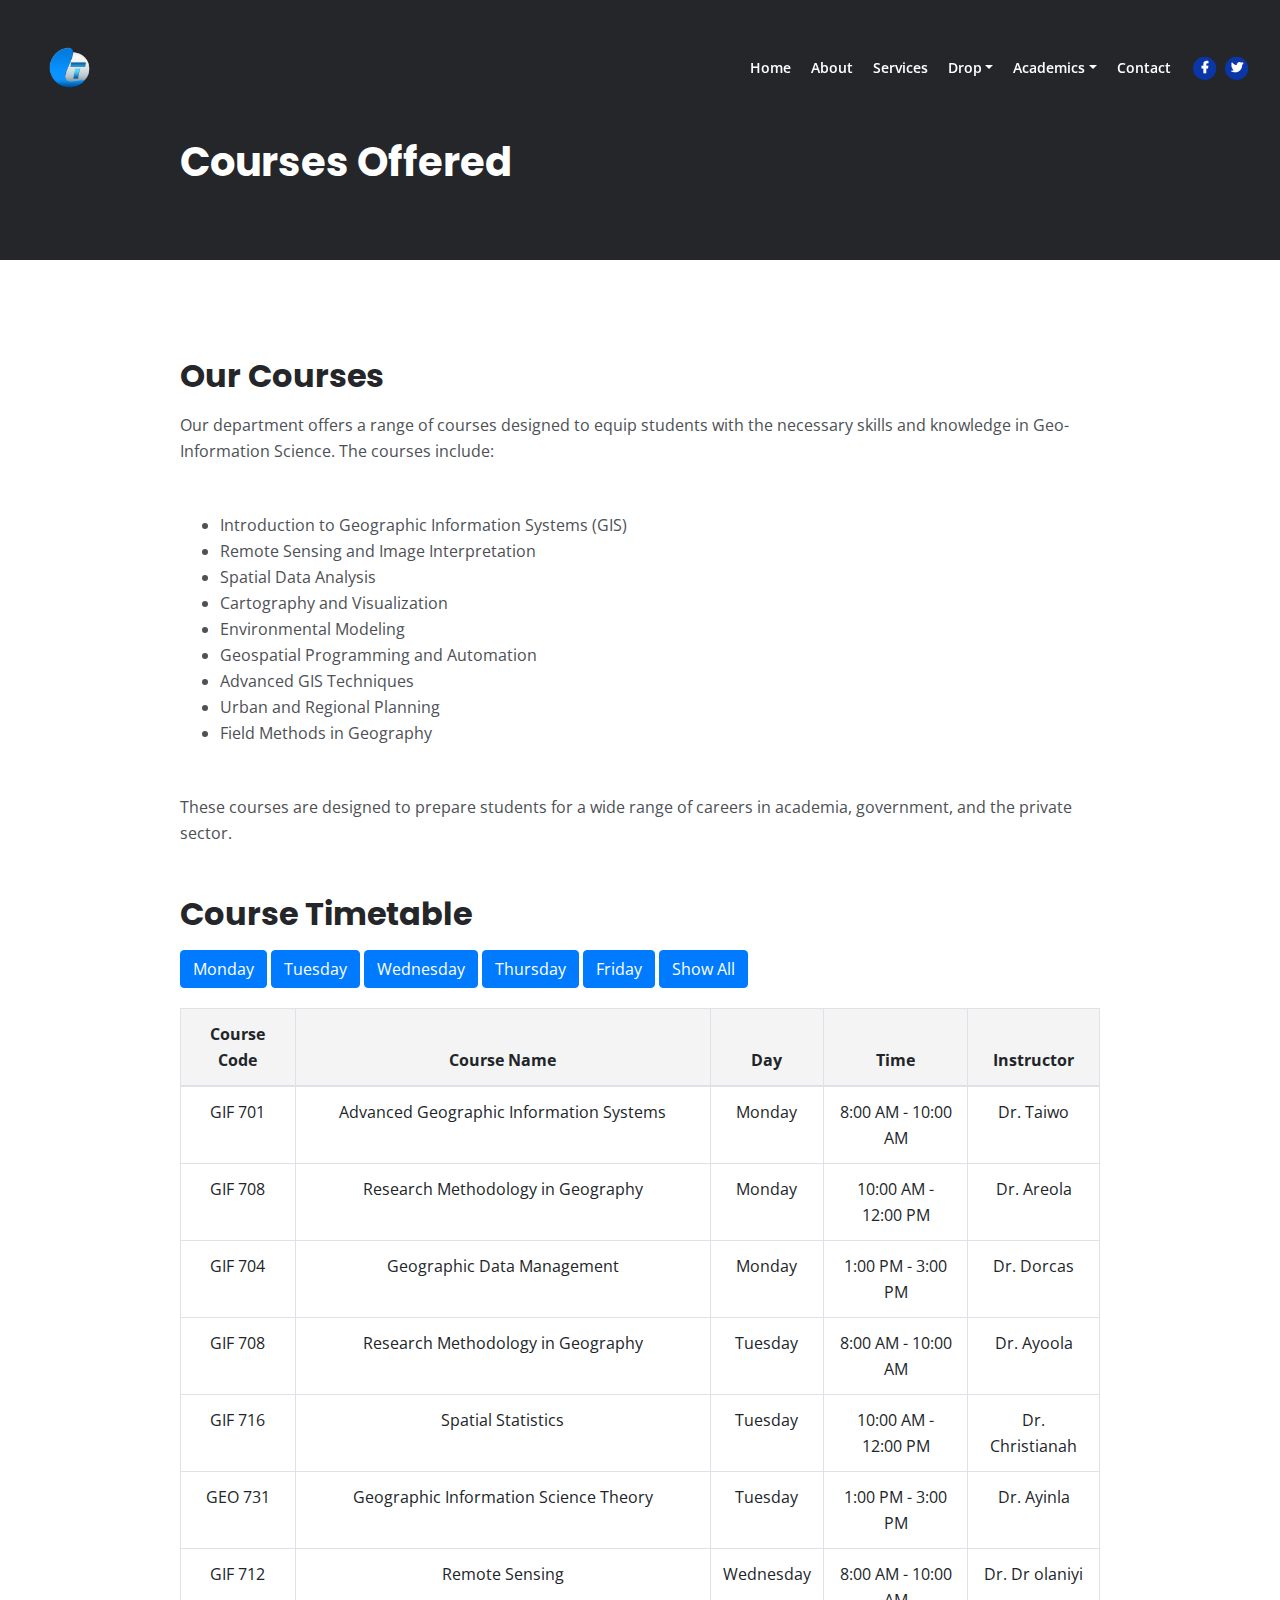
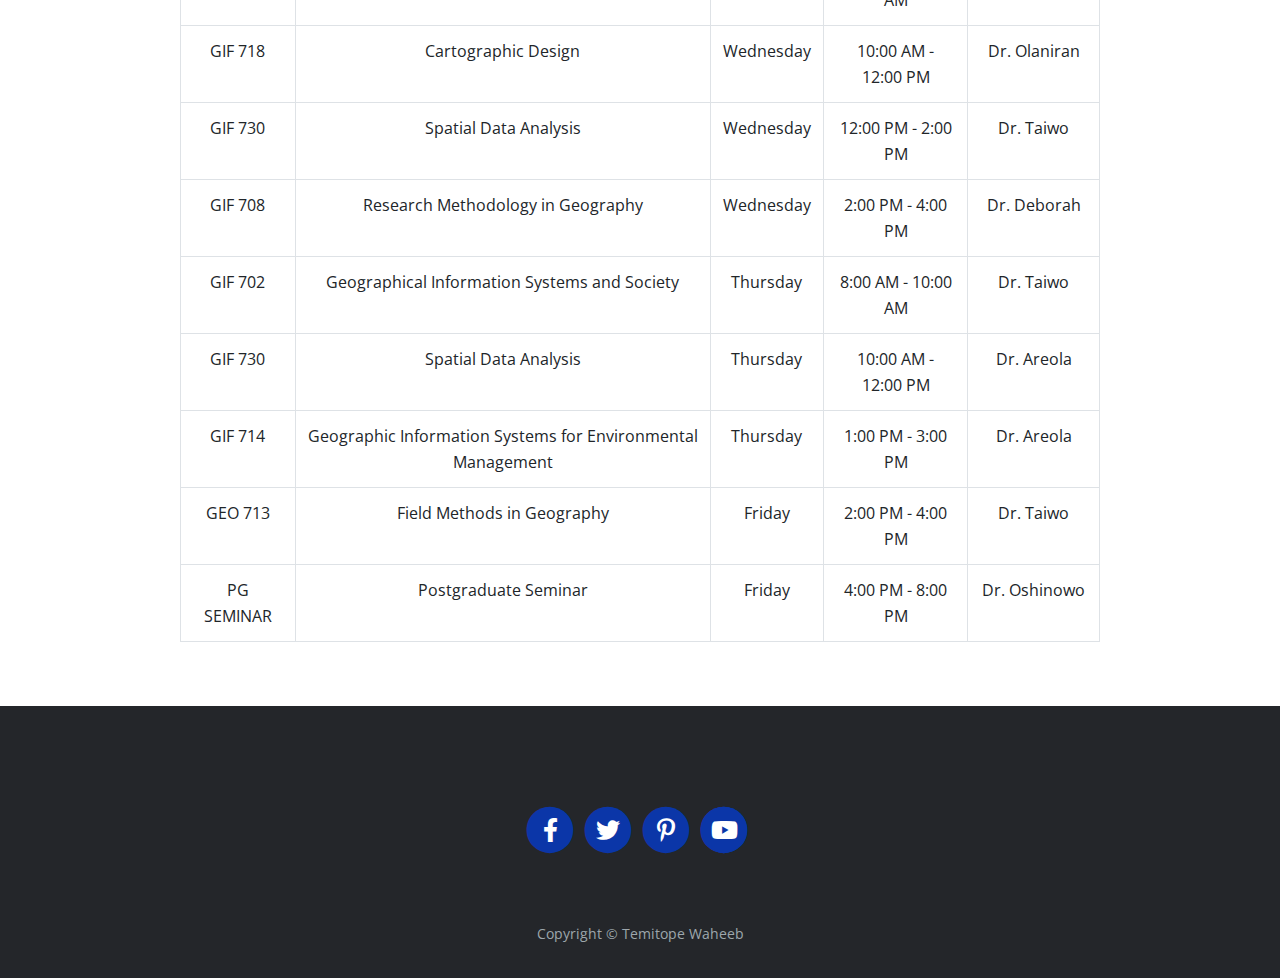
==== courses.html @ c50c1a43 "Add files via upload" ====
<!DOCTYPE html>
<html lang="en">
<head>
    <meta charset="utf-8">
    <meta name="viewport" content="width=device-width, initial-scale=1, shrink-to-fit=no">
    
    <!-- SEO Meta Tags -->
    <meta name="description" content="Your description">
    <meta name="author" content="Your name">

    <!-- OG Meta Tags -->
    <meta property="og:site_name" content="" />
    <meta property="og:site" content="" />
    <meta property="og:title" content="Courses Offered"/>
    <meta property="og:description" content="" />
    <meta property="og:image" content="" />
    <meta property="og:url" content="" />
    <meta name="twitter:card" content="summary_large_image">

    <!-- Webpage Title -->
    <title>Courses Offered</title>
    
    <!-- Styles -->
    <link rel="preconnect" href="https://fonts.gstatic.com">
    <link href="https://fonts.googleapis.com/css2?family=Open+Sans:ital,wght@0,400;0,600;0,700;1,400&family=Poppins:wght@600&display=swap" rel="stylesheet">
    <link href="css/bootstrap.css" rel="stylesheet">
    <link href="css/fontawesome-all.css" rel="stylesheet">
    <link href="css/styles.css" rel="stylesheet">
    
    <!-- Favicon  -->
    <link rel="icon" href="images/favicon.png">
    <style>
        .table-filter {
            margin-bottom: 20px;
        }
        table {
            width: 100%;
            border-collapse: collapse;
        }
        th, td {
            padding: 10px;
            text-align: center;
            border: 1px solid #ddd;
        }
        th {
            background-color: #f4f4f4;
        }
    </style>
</head>
<body data-spy="scroll" data-target=".fixed-top">
    
    <!-- Navigation -->
    <nav class="navbar navbar-expand-lg fixed-top navbar-dark">
        <div class="container">
            <a class="navbar-brand logo-image" href="index.html"><img src="images/logo.png" alt="alternative"></a>  
            <button class="navbar-toggler p-0 border-0" type="button" data-toggle="offcanvas">
                <span class="navbar-toggler-icon"></span>
            </button>
            <div class="navbar-collapse offcanvas-collapse" id="navbarsExampleDefault">
                <ul class="navbar-nav ml-auto">
                    <li class="nav-item">
                        <a class="nav-link page-scroll" href="index.html#header">Home <span class="sr-only">(current)</span></a>
                    </li>
                    <li class="nav-item">
                        <a class="nav-link page-scroll" href="index.html#about">About</a>
                    </li>
                    <li class="nav-item">
                        <a class="nav-link page-scroll" href="index.html#services">Services</a>
                    </li>
                    <li class="nav-item dropdown">
                        <a class="nav-link dropdown-toggle" href="#" id="dropdown01" data-toggle="dropdown" aria-haspopup="true" aria-expanded="false">Drop</a>
                        <div class="dropdown-menu" aria-labelledby="dropdown01">
                            <a class="dropdown-item page-scroll" href="portfolio.html">Portfolio</a>
                            <div class="dropdown-divider"></div>
                            <a class="dropdown-item page-scroll" href="missionstatement.html">Mission Statement</a>
                            <div class="dropdown-divider"></div>
                            <a class="dropdown-item page-scroll" href="myresume.html">My Resume</a>
                        </div>
                    </li>
                    <li class="nav-item dropdown">
                        <a class="nav-link dropdown-toggle" href="#" id="dropdown02" data-toggle="dropdown" aria-haspopup="true" aria-expanded="false">Academics</a>
                        <div class="dropdown-menu" aria-labelledby="dropdown02">
                            <a class="dropdown-item page-scroll" href="department.html">Department</a>
                            <div class="dropdown-divider"></div>
                            <a class="dropdown-item page-scroll" href="infrastructure.html">Infrastructure</a>
                            <div class="dropdown-divider"></div>
                            <a class="dropdown-item page-scroll" href="staff.html">Staff</a>
                            <div class="dropdown-divider"></div>
                            <a class="dropdown-item page-scroll" href="student.html">Student</a>
                            <div class="dropdown-divider"></div>
                            <a class="dropdown-item page-scroll" href="courses.html">Courses</a>
                        </div>
                    </li>
                    <li class="nav-item">
                        <a class="nav-link page-scroll" href="index.html#contact">Contact</a>
                    </li>
                </ul>
                <span class="nav-item social-icons">
                    <span class="fa-stack">
                        <a href="https://www.facebook.com/bene.dict.5492216?mibextid=LQQJ4d">
                            <i class="fas fa-circle fa-stack-2x"></i>
                            <i class="fab fa-facebook-f fa-stack-1x"></i>
                        </a>
                    </span>
                    <span class="fa-stack">
                        <a href="https://x.com/firelighter0">
                            <i class="fas fa-circle fa-stack-2x"></i>
                            <i class="fab fa-twitter fa-stack-1x"></i>
                        </a>
                    </span>
                </span>
            </div>
        </div>
    </nav>
    <!-- end of navigation -->

    <!-- Header -->
    <header class="ex-header">
        <div class="container">
            <div class="row">
                <div class="col-xl-10 offset-xl-1">
                    <h1>Courses Offered</h1>
                </div>
            </div>
        </div>
    </header>
    <!-- end of header -->

    <!-- Basic -->
    <div class="ex-basic-1 pt-5 pb-5">
        <div class="container">
            <div class="row">
                <div class="col-xl-10 offset-xl-1">
                    <h2 class="mt-5 mb-3">Our Courses</h2>
                    <p class="mb-5">Our department offers a range of courses designed to equip students with the necessary skills and knowledge in Geo-Information Science. The courses include:</p>
                    <ul class="mb-5">
                        <li>Introduction to Geographic Information Systems (GIS)</li>
                        <li>Remote Sensing and Image Interpretation</li>
                        <li>Spatial Data Analysis</li>
                        <li>Cartography and Visualization</li>
                        <li>Environmental Modeling</li>
                        <li>Geospatial Programming and Automation</li>
                        <li>Advanced GIS Techniques</li>
                        <li>Urban and Regional Planning</li>
                        <li>Field Methods in Geography</li>
                    </ul>
                    <p class="mb-5">These courses are designed to prepare students for a wide range of careers in academia, government, and the private sector.</p>

                    <h2 class="mt-5 mb-3">Course Timetable</h2>

                    <div class="table-filter">
                        <button class="btn btn-primary" onclick="filterTimetable('Monday')">Monday</button>
                        <button class="btn btn-primary" onclick="filterTimetable('Tuesday')">Tuesday</button>
                        <button class="btn btn-primary" onclick="filterTimetable('Wednesday')">Wednesday</button>
                        <button class="btn btn-primary" onclick="filterTimetable('Thursday')">Thursday</button>
                        <button class="btn btn-primary" onclick="filterTimetable('Friday')">Friday</button>
                        <button class="btn btn-primary" onclick="filterTimetable('All')">Show All</button>
                    </div>

                    <table class="table table-bordered" id="timetable">
                        <thead>
                            <tr>
                                <th>Course Code</th>
                                <th>Course Name</th>
                                <th>Day</th>
                                <th>Time</th>
                                <th>Instructor</th>
                            </tr>
                        </thead>
                        <tbody>
                            <tr data-day="Monday">
                                <td>GIF 701</td>
                                <td>Advanced Geographic Information Systems</td>
                                <td>Monday</td>
                                <td>8:00 AM - 10:00 AM</td>
                                <td>Dr. Taiwo</td>
                            </tr>
                            <tr data-day="Monday">
                                <td>GIF 708</td>
                                <td>Research Methodology in Geography</td>
                                <td>Monday</td>
                                <td>10:00 AM - 12:00 PM</td>
                                <td>Dr. Areola</td>
                            </tr>
                            <tr data-day="Monday">
                                <td>GIF 704</td>
                                <td>Geographic Data Management</td>
                                <td>Monday</td>
                                <td>1:00 PM - 3:00 PM</td>
                                <td>Dr. Dorcas</td>
                            </tr>
                            <tr data-day="Tuesday">
                                <td>GIF 708</td>
                                <td>Research Methodology in Geography</td>
                                <td>Tuesday</td>
                                <td>8:00 AM - 10:00 AM</td>
                                <td>Dr. Ayoola</td>
                            </tr>
                            <tr data-day="Tuesday">
                                <td>GIF 716</td>
                                <td>Spatial Statistics</td>
                                <td>Tuesday</td>
                                <td>10:00 AM - 12:00 PM</td>
                                <td>Dr. Christianah</td>
                            </tr>
                            <tr data-day="Tuesday">
                                <td>GEO 731</td>
                                <td>Geographic Information Science Theory</td>
                                <td>Tuesday</td>
                                <td>1:00 PM - 3:00 PM</td>
                                <td>Dr. Ayinla</td>
                            </tr>
                            <tr data-day="Wednesday">
                                <td>GIF 712</td>
                                <td>Remote Sensing</td>
                                <td>Wednesday</td>
                                <td>8:00 AM - 10:00 AM</td>
                                <td>Dr. Dr olaniyi</td>
                            </tr>
                            <tr data-day="Wednesday">
                                <td>GIF 718</td>
                                <td>Cartographic Design</td>
                                <td>Wednesday</td>
                                <td>10:00 AM - 12:00 PM</td>
                                <td>Dr. Olaniran</td>
                            </tr>
                            <tr data-day="Wednesday">
                                <td>GIF 730</td>
                                <td>Spatial Data Analysis</td>
                                <td>Wednesday</td>
                                <td>12:00 PM - 2:00 PM</td>
                                <td>Dr. Taiwo</td>
                            </tr>
                            <tr data-day="Wednesday">
                                <td>GIF 708</td>
                                <td>Research Methodology in Geography</td>
                                <td>Wednesday</td>
                                <td>2:00 PM - 4:00 PM</td>
                                <td>Dr. Deborah</td>
                            </tr>
                            <tr data-day="Thursday">
                                <td>GIF 702</td>
                                <td>Geographical Information Systems and Society</td>
                                <td>Thursday</td>
                                <td>8:00 AM - 10:00 AM</td>
                                <td>Dr. Taiwo</td>
                            </tr>
                            <tr data-day="Thursday">
                                <td>GIF 730</td>
                                <td>Spatial Data Analysis</td>
                                <td>Thursday</td>
                                <td>10:00 AM - 12:00 PM</td>
                                <td>Dr. Areola</td>
                            </tr>
                            <tr data-day="Thursday">
                                <td>GIF 714</td>
                                <td>Geographic Information Systems for Environmental Management</td>
                                <td>Thursday</td>
                                <td>1:00 PM - 3:00 PM</td>
                                <td>Dr. Areola</td>
                            </tr>
                            <tr data-day="Friday">
                                <td>GEO 713</td>
                                <td>Field Methods in Geography</td>
                                <td>Friday</td>
                                <td>2:00 PM - 4:00 PM</td>
                                <td>Dr. Taiwo</td>
                            </tr>
                            <tr data-day="Friday">
                                <td>PG SEMINAR</td>
                                <td>Postgraduate Seminar</td>
                                <td>Friday</td>
                                <td>4:00 PM - 8:00 PM</td>
                                <td>Dr. Oshinowo</td>
                            </tr>
                        </tbody>
                    </table>
                </div>
            </div>
        </div>
    </div>
    <!-- end of basic -->

    <!-- Script -->
    <script src="js/jquery-3.5.1.min.js"></script>
    <script src="js/bootstrap.bundle.min.js"></script>
    <script>
        function filterTimetable(day) {
            const rows = document.querySelectorAll('#timetable tbody tr');
            rows.forEach(row => {
                if (day === 'All' || row.getAttribute('data-day') === day) {
                    row.style.display = '';
                } else {
                    row.style.display = 'none';
                }
            });
        }
    </script>
     <!-- Footer -->
     <div class="footer bg-gray">
        <div class="container">
            <div class="row">
                <div class="col-lg-12">
                    <div class="social-container">
                        <span class="fa-stack">
                            <a href="https://www.facebook.com/bene.dict.5492216?mibextid=LQQJ4d">
                                <i class="fas fa-circle fa-stack-2x"></i>
                                <i class="fab fa-facebook-f fa-stack-1x"></i>
                            </a>
                        </span>
                        <span class="fa-stack">
                            <a href="https://x.com/firelighter0">
                                <i class="fas fa-circle fa-stack-2x"></i>
                                <i class="fab fa-twitter fa-stack-1x"></i>
                            </a>
                        </span>
                        <span class="fa-stack">
                            <a href="https://pin.it/22idmPZ3l">
                                <i class="fas fa-circle fa-stack-2x"></i>
                                <i class="fab fa-pinterest-p fa-stack-1x"></i>
                            </a>
                        </span>
                        <span class="fa-stack">
                            <a href="https://www.instagram.com/nhimiloh?igsh=MWYxdHJpMmxvN2kydw%3D%3D&utm_source=qr">
                                <i class="fas fa-circle fa-stack-2x"></i>
                                <i class="fab fa-instagram fa-stack-1x"></i>
                            </a>
                        <span class="fa-stack">
                            <a href="https://youtube.com/@waheebtemitopeb4135?si=RgRgqsA_AShuTu03">
                                <i class="fas fa-circle fa-stack-2x"></i>
                                <i class="fab fa-youtube fa-stack-1x"></i>
                            </a>
                        </span>
                    </div> <!-- end of social-container -->
                </div> <!-- end of col -->
            </div> <!-- end of row -->
        </div> <!-- end of container -->
    </div> <!-- end of footer -->  
    <!-- end of footer -->


    <!-- Copyright -->
    <div class="copyright bg-gray">
        <div class="container">
            <div class="row">
                <div class="col-lg-12">
                    <p class="p-small">Copyright © <a class="no-line" href="#your-link">Temitope Waheeb</a></p>
                </div> <!-- end of col -->
            </div> <!-- enf of row -->
        </div> <!-- end of container -->

       </div> <!-- end of col -->
            </div> <!-- enf of row -->
        </div> <!-- end of container -->
    </div> <!-- end of copyright --> 
    <!-- end of copyright -->
    
    	
    <!-- Scripts -->
    <script src="js/jquery.min.js"></script> <!-- jQuery for Bootstrap's JavaScript plugins -->
    <script src="js/bootstrap.min.js"></script> <!-- Bootstrap framework -->
    <script src="js/jquery.easing.min.js"></script> <!-- jQuery Easing for smooth scrolling between anchors -->
    <script src="js/scripts.js"></script> <!-- Custom scripts -->
</body>
</html>
---- css/styles.css ----
/* Description: Master CSS file */

/*****************************************
Table Of Contents:
- General Styles
- Navigation
- Header
- About
- Services
- Details
- Projects
- Works
- Testimonials
- Questions
- Contact
- Footer 
- Copyright
- Back To Top Button
- Extra Pages
- Media Queries
******************************************/

/*****************************************
Colors:
- Backgrounds, navbar - black #24262a
- Backgrounds - light gray #f7f9fb
- Buttons, icons - blue #0b36a8
- Headings text - black #24262a
- Body text - dark gray #4d5055
******************************************/


/**************************/
/*     General Styles     */
/**************************/
body,
html {
    width: 100%;
	height: 100%;
}

body, p {
	color: #4d5055; 
	font: 400 1rem/1.625rem "Open Sans", sans-serif;
}

h1 {
	color: #24262a;
	font-weight: 700;
	font-size: 2.5rem;
	line-height: 3.25rem;
	font-family: "Poppins"
}

h2 {
	color: #24262a;
	font-weight: 700;
	font-size: 2rem;
	line-height: 2.5rem;
	font-family: "Poppins"
}

h3 {
	color: #24262a;
	font-weight: 700;
	font-size: 1.75rem;
	line-height: 2.25rem;
	font-family: "Poppins"
}

h4 {
	color: #24262a;
	font-weight: 700;
	font-size: 1.5rem;
	line-height: 2rem;
	font-family: "Poppins"
}

h5 {
	color: #24262a;
	font-weight: 700;
	font-size: 1.25rem;
	line-height: 1.625rem;
	font-family: "Poppins"
}

h6 {
	color: #24262a;
	font-weight: 700;
	font-size: 1rem;
	line-height: 1.375rem;
	font-family: "Poppins"
}

.p-large {
	font-size: 1.125rem;
	line-height: 1.75rem;
}

.p-small {
	font-size: 0.875rem;
	line-height: 1.5rem;
}

.testimonial-text {
	font-style: italic;
}

.testimonial-author {
	font-weight: 700;
	font-size: 1rem;
	line-height: 1.5rem;
}

.li-space-lg li {
	margin-bottom: 0.5rem;
}

a {
	color: #4d5055;
	text-decoration: underline;
}

a:hover {
	color: #4d5055;
	text-decoration: underline;
}

.no-line {
	text-decoration: none;
}

.no-line:hover {
	text-decoration: none;
}

.blue {
	color: #2259ec;
}

.bg-gray {
	background-color: #f7f9fb;
}

.section-divider {
	display: block;
	height: 1px;
	margin: 0;
	border: none;
	background-color: #d3dae2;
}

.btn-solid-reg {
	display: inline-block;
	padding: 1.375rem 2.25rem 1.375rem 2.25rem;
	border: 1px solid #0b36a8;
	background-color: #0b36a8;
	color: #ffffff;
	font-weight: 600;
	font-size: 0.875rem;
	line-height: 0;
	text-decoration: none;
	transition: all 0.2s;
}

.btn-solid-reg:hover {
	background-color: transparent;
	color: #0b36a8; /* needs to stay here because of the color property of a tag */
	text-decoration: none;
}

.btn-solid-lg {
	display: inline-block;
	padding: 1.625rem 2.625rem 1.625rem 2.625rem;
	border: 1px solid #0b36a8;
	background-color: #0b36a8;
	color: #ffffff;
	font-weight: 600;
	font-size: 0.875rem;
	line-height: 0;
	text-decoration: none;
	transition: all 0.2s;
}

.btn-solid-lg:hover {
	background-color: transparent;
	color: #0b36a8; /* needs to stay here because of the color property of a tag */
	text-decoration: none;
}

.btn-outline-reg {
	display: inline-block;
	padding: 1.375rem 2.25rem 1.375rem 2.25rem;
	border: 1px solid #24262a;
	background-color: transparent;
	color: #24262a;
	font-weight: 600;
	font-size: 0.875rem;
	line-height: 0;
	text-decoration: none;
	transition: all 0.2s;
}

.btn-outline-reg:hover {
	background-color: #24262a;
	color: #ffffff;
	text-decoration: none;
}

.btn-outline-lg {
	display: inline-block;
	padding: 1.625rem 2.625rem 1.625rem 2.625rem;
	border: 1px solid #24262a;
	background-color: transparent;
	color: #24262a;
	font-weight: 600;
	font-size: 0.875rem;
	line-height: 0;
	text-decoration: none;
	transition: all 0.2s;
}

.btn-outline-lg:hover {
	background-color: #24262a;
	color: #ffffff;
	text-decoration: none;
}

.btn-outline-sm {
	display: inline-block;
	padding: 1rem 1.5rem 1rem 1.5rem;
	border: 1px solid #24262a;
	background-color: transparent;
	color: #24262a;
	font-weight: 600;
	font-size: 0.875rem;
	line-height: 0;
	text-decoration: none;
	transition: all 0.2s;
}

.btn-outline-sm:hover {
	background-color: #24262a;
	color: #ffffff;
	text-decoration: none;
}

.form-group {
	position: relative;
	margin-bottom: 1.25rem;
}

.label-control {
	position: absolute;
	top: 0.875rem;
	left: 1.5rem;
	color: #7d838a;
	opacity: 1;
	font-size: 0.875rem;
	line-height: 1.375rem;
	cursor: text;
	transition: all 0.2s ease;
}

.form-control-input:focus + .label-control,
.form-control-input.notEmpty + .label-control,
.form-control-textarea:focus + .label-control,
.form-control-textarea.notEmpty + .label-control {
	top: 0.125rem;
	color: #4d5055;
	opacity: 1;
	font-size: 0.75rem;
	font-weight: 700;
}

.form-control-input,
.form-control-select {
	display: block; /* needed for proper display of the label in Firefox, IE, Edge */
	width: 100%;
	padding-top: 1.125rem;
	padding-bottom: 0.125rem;
	padding-left: 1.5rem;
	border: 1px solid #cbcbd1;
	background-color: #ffffff;
	color: #4d5055;
	font-size: 0.875rem;
	line-height: 1.875rem;
	transition: all 0.2s;
	-webkit-appearance: none; /* removes inner shadow on form inputs on ios safari */
}

.form-control-select {
	padding-top: 0.5rem;
	padding-bottom: 0.5rem;
	height: 3.25rem;
	color: #7d838a;
}

select {
    /* you should keep these first rules in place to maintain cross-browser behavior */
    -webkit-appearance: none;
	-moz-appearance: none;
	-ms-appearance: none;
    -o-appearance: none;
    appearance: none;
    background-image: url('../images/down-arrow.png');
    background-position: 96% 50%;
    background-repeat: no-repeat;
    outline: none;
}

.form-control-textarea {
	display: block; /* used to eliminate a bottom gap difference between Chrome and IE/FF */
	width: 100%;
	height: 14rem; /* used instead of html rows to normalize height between Chrome and IE/FF */
	padding-top: 1.5rem;
	padding-left: 1.3125rem;
	border: 1px solid #cbcbd1;
	background-color: #ffffff;
	color: #4d5055;
	font-size: 0.875rem;
	line-height: 1.5rem;
	transition: all 0.2s;
}

.form-control-input:focus,
.form-control-select:focus,
.form-control-textarea:focus {
	border: 1px solid #a1a1a1;
	outline: none; /* Removes blue border on focus */
}

.form-control-input:hover,
.form-control-select:hover,
.form-control-textarea:hover {
	border: 1px solid #a1a1a1;
}

.checkbox {
	font-size: 0.75rem;
	line-height: 1.25rem;
}

input[type='checkbox'] {
	vertical-align: -10%;
	margin-right: 0.5rem;
}

.form-control-submit-button {
	display: inline-block;
	width: 100%;
	height: 3.25rem;
	border: 1px solid #0b36a8;
	border-radius: 32px;
	background-color: #0b36a8;
	color: #ffffff;
	font-weight: 600;
	font-size: 0.875rem;
	line-height: 0;
	cursor: pointer;
	transition: all 0.2s;
}

.form-control-submit-button:hover {
	border: 1px solid #24262a;
	background-color: transparent;
	color: #24262a;
}


/**********************/
/*     Navigation     */
/**********************/
.navbar {
	background-color: #24262a;
	font-weight: 600;
	font-size: 0.875rem;
	line-height: 0.875rem;
	box-shadow: 0 1px 6px 0 rgba(0, 0, 0, 0.025);
}

.navbar .navbar-brand {
	padding-top: 0.125rem;
	padding-bottom: 0.125rem;
}

.navbar .logo-image img {
    width: 75px;
	height: 75px;
}

.navbar .logo-text {
	color: #ffffff;
	font-weight: 700;
	font-size: 1.875rem;
	line-height: 1rem;
	text-decoration: none;
}

.offcanvas-collapse {
	position: fixed;
	top: 3.25rem; /* adjusts the height between the top of the page and the offcanvas menu */
	bottom: 0;
	left: 100%;
	width: 100%;
	padding-right: 1rem;
	padding-left: 1rem;
	overflow-y: auto;
	visibility: hidden;
	background-color: #24262a;
	transition: visibility .3s ease-in-out, -webkit-transform .3s ease-in-out;
	transition: transform .3s ease-in-out, visibility .3s ease-in-out;
	transition: transform .3s ease-in-out, visibility .3s ease-in-out, -webkit-transform .3s ease-in-out;
}

.offcanvas-collapse.open {
	visibility: visible;
	-webkit-transform: translateX(-100%);
	transform: translateX(-100%);
}

.navbar .navbar-nav {
	margin-top: 0.75rem;
	margin-bottom: 0.5rem;
}

.navbar .nav-item .nav-link {
	padding-top: 0.625rem;
	padding-bottom: 0.625rem;
	color: #ffffff;
	text-decoration: none;
	transition: all 0.2s ease;
}

.navbar .nav-item.dropdown.show .nav-link,
.navbar .nav-item .nav-link:hover,
.navbar .nav-item .nav-link.active {
	color: #9c9ead;
}

/* Dropdown Menu */
.navbar .dropdown .dropdown-menu {
	animation: fadeDropdown 0.2s; /* required for the fade animation */
}

@keyframes fadeDropdown {
    0% {
        opacity: 0;
    }

    100% {
        opacity: 1;
	}
}

.navbar .dropdown-menu {
	margin-top: 0.5rem;
	margin-bottom: 0.5rem;
	border: none;
	background-color: #24262a;
}

.navbar .dropdown-item {
	padding-top: 0.5rem;
	padding-bottom: 0.5rem;
	color: #ffffff;
	font-weight: 600;
	font-size: 0.875rem;
	line-height: 0.875rem;
	text-decoration: none;
}

.navbar .dropdown-item:hover {
	background-color: #24262a;
	color: #9c9ead;
}

.navbar .dropdown-divider {
	width: 100%;
	height: 1px;
	margin: 0.5rem auto 0.5rem auto;
	border: none;
	background-color: #505050;
}
/* end of dropdown menu */

.navbar .fa-stack {
	width: 2em;
	margin-right: 0.25rem;
	font-size: 0.75rem;
}

.navbar .fa-stack-2x {
	color: #0b36a8;
	transition: all 0.2s ease;
}

.navbar .fa-stack-1x {
	color: #ffffff;
	transition: all 0.2s ease;
}

.navbar .fa-stack:hover .fa-stack-2x {
	color: #ffffff;
}

.navbar .fa-stack:hover .fa-stack-1x {
	color: #0b36a8;
}

.navbar .navbar-toggler {
	padding: 0;
	border: none;
	font-size: 1.25rem;
}


/******************/
/*     Header     */
/******************/
.header {
	padding-top: 7rem;
	padding-bottom: 5.5rem;
	background: linear-gradient(rgba(0, 0, 0, 0.1), rgba(0, 0, 0, 0.1)), url('../images/header-background.jpg') center center no-repeat;
	background-size: cover;
	text-align: center;
}

.header .h1-large {
	margin-bottom: 1.75rem;
	color: #ffffff;
}

.header .btn-solid-lg:hover {
	border: 1px solid #ffffff;
	color: #ffffff;
}

.header .btn-outline-lg {
	padding: 1.625rem 1.625rem 1.625rem 1.625rem;
	border: none;
	color: #ffffff;
}

.header .btn-outline-lg:hover {
	background: transparent;
	color: #9c9ead;
	text-decoration: none;
}

.header .btn-outline-lg .fas {
	margin-right: 0.375rem;
}


/*****************/
/*     About     */
/*****************/
.basic-1 {
	padding-top: 7.75rem;
	padding-bottom: 5.25rem;
}

.basic-1 .text-container {
	margin-bottom: 3rem;
}

.basic-1 .time {
	margin-bottom: 0.5rem;
	color: #0b36a8;
	font-weight: 600;
	font-size: 0.875rem;
	line-height: 1.5rem;
	font-family: "Poppins";
}

.basic-1 h6 {
	margin-bottom: 0.125rem;
}


/********************/
/*     Services     */
/********************/
.basic-2 {
	padding-top: 7.75rem;
	padding-bottom: 5.25rem;
}

.basic-2 .h2-heading {
	margin-bottom: 0.75rem;
	text-align: center;
}

.basic-2 .p-heading {
	margin-bottom: 4rem;
	text-align: center;
}

.basic-2 .text-box {
	margin-bottom: 3rem;
	padding: 3.5rem 1rem 2.125rem 1rem;
	border: 1px solid #cfd7de;
}

.basic-2 .fas,
.basic-2 .far {
	margin-bottom: 1.75rem;
	color: #0b36a8;
	font-size: 3.5rem;
}

.basic-2 h4 {
	letter-spacing: 1px;
}


/*******************/
/*     Details     */
/*******************/
.split .area-1 {
	height: 430px;
	background: linear-gradient(to bottom right, rgba(25, 26, 29, 0.5), rgba(25, 26, 29, 0.5)), url('../images/details-background.jpg') center center no-repeat;
	background-size: cover;
}

.split .area-2 {
	padding-top: 7.75rem;
	padding-bottom: 7.75rem;
}

.split p {
	margin-bottom: 2.25rem;
}

.split .icons-container {
	margin-top: 3rem;
}

.split .icons-container img {
	width: 50px;
	margin-right: 0.625rem;
	margin-bottom: 0.75rem;
}


/********************/
/*     Projects     */
/********************/
.basic-3 {
	padding-top: 7.75rem;
	padding-bottom: 1rem;
}

.basic-3 .h2-heading {
	margin-bottom: 0.75rem;
	text-align: center;
}

.basic-3 .p-heading {
	margin-bottom: 4rem;
	text-align: center;
}

.basic-3 .text-container {
	margin-bottom: 4rem;
}

.basic-3 .image-container {
	margin-bottom: 1rem;
}

/* Hover Animation */
.basic-3 .image-container {
	overflow: hidden;
	margin-right: auto;
	margin-left: auto;
}

.basic-3 .image-container img {
	margin: 0;
	transition: all 0.2s;
}

.basic-3 .image-container:hover img {
	-moz-transform: scale(1.1);
	-webkit-transform: scale(1.1);
	transform: scale(1.1);
} 
/* end of hover animation */


/*****************/
/*     Works     */
/*****************/
.basic-4 {
	padding-bottom: 1rem;
}

.basic-4 .text-container {
	margin-bottom: 4rem;
}

.basic-4 .image-container {
	margin-bottom: 1rem;
}

/* Hover Animation */
.basic-4 .image-container {
	overflow: hidden;
	margin-right: auto;
	margin-left: auto;
}

.basic-4 .image-container img {
	margin: 0;
	transition: all 0.2s;
}

.basic-4 .image-container:hover img {
	-moz-transform: scale(1.15);
	-webkit-transform: scale(1.15);
	transform: scale(1.15);
} 
/* end of hover animation */


/************************/
/*     Testimonials     */
/************************/
.cards-1 {
	padding-top: 3rem;
	padding-bottom: 3.875rem;
}

.cards-1 .h2-heading {
	margin-bottom: 3rem;
	text-align: center;
}

.cards-1 .card {
	margin-bottom: 4rem;
	border: none;
}

.cards-1 .card-body {
	padding: 0;
	text-align: center;
}

.cards-1 .testimonial-text {
	margin-bottom: 1.625rem;
}

.cards-1 img {
	display: inline-block;
	width: 60px;
	margin-bottom: 0.875rem;
	border-radius: 50%;
}

.cards-1 .text {
	margin-top: 0.375rem;
}

.cards-1 .testimonial-author {
	color: #24262a;
}

.cards-1 .testimonial-author,
.cards-1 .occupation {
	font-size: 0.875rem;
	line-height: 1.375rem;
}


/*********************/
/*     Questions     */
/*********************/
.accordion-1 {
	padding-top: 7.75rem;
	padding-bottom: 6.75rem;
}

.accordion-1 .h2-heading {
	margin-bottom: 2.5rem;
	text-align: center;
}

.accordion-1 .card {
	margin-bottom: 1.75rem;
	border: none;
}

.accordion-1 .card-header {
	padding: 0;
	border: none;
	background-color: transparent;
}

.accordion-1 .card button {
	padding: 0;
	color: #24262a;
	font-weight: 600;
	font-size: 1.125rem;
	line-height: 1.75rem;
	font-family: 'Poppins';
}

.accordion-1 .card button:hover {
	text-decoration: none;
}

.accordion-1 .card button:before {
	float: left;
	margin-right: 0.625rem;
	font-family: 'Font Awesome 5 Free';
	font-weight: 900;
	content: "\f078";
	transition: all 0.2s;
}

.accordion-1 .card button.collapsed:before {
	-webkit-transform: rotate(180deg);
	-moz-transform: rotate(180deg);
	transform: rotate(180deg);
} 

.accordion-1 .card-body {
	padding: 0.75rem 1.5rem 0.5rem 1.5rem;
}


/*******************/
/*     Contact     */
/*******************/
.form-1 {
	padding-top: 7.75rem;
	padding-bottom: 7rem;
	text-align: center;
}

.form-1 .h2-heading {
	margin-bottom: 0.75rem;
	text-align: center;
}

.form-1 .p-heading {
	margin-bottom: 4rem;
}


/******************/
/*     Footer     */
/******************/
.footer {
	padding-top: 6.25rem;
	padding-bottom: 2rem;
	background-color: #24262a;
	text-align: center;
}

.footer a {
	text-decoration: none;
}

.footer .fa-stack {
	width: 2em;
	margin-bottom: 1.25rem;
	margin-right: 0.375rem;
	font-size: 1.5rem;
}

.footer .fa-stack .fa-stack-1x {
    color: #ffffff;
	transition: all 0.2s ease;
}

.footer .fa-stack .fa-stack-2x {
	color: #0b36a8;
	transition: all 0.2s ease;
}

.footer .fa-stack:hover .fa-stack-1x {
	color: #0b36a8;
}

.footer .fa-stack:hover .fa-stack-2x {
    color: #ffffff;
}


/*********************/
/*     Copyright     */
/*********************/
.copyright {
	padding-top: 1rem;
	padding-bottom: 1rem;
	background-color: #24262a;
	text-align: center;
}

.copyright .p-small {
	color: #9da6ac;
	text-align: center;
}

.copyright a {
	color: #9da6ac;
}


/******************************/
/*     Back To Top Button     */
/******************************/
a.back-to-top {
	position: fixed;
	z-index: 999;
	right: 12px;
	bottom: 12px;
	display: none;
	width: 42px;
	height: 42px;
	border-radius: 30px;
	background: #3a424d url("../images/up-arrow.png") no-repeat center 47%;
	background-size: 18px 18px;
	text-indent: -9999px;
}

a:hover.back-to-top {
	background-color: #0b36a8;
}


/***********************/
/*     Extra Pages     */
/***********************/
.ex-header {
	padding-top: 8.5rem;
	padding-bottom: 4rem;
	background-color: #24262a;
}

.ex-header h1 {
	color: #ffffff;
}

.ex-basic-1 .list-unstyled .fas {
	font-size: 0.375rem;
	line-height: 1.625rem;
}

.ex-basic-1 .list-unstyled .media-body {
	margin-left: 0.5rem;
}

.ex-basic-1 .text-box {
	padding: 1.25rem 1.25rem 0.5rem 1.25rem;
	background-color: #f7f9fb;
}

.ex-cards-1 .card {
	border: none;
	background-color: transparent;
}

.ex-cards-1 .card .fa-stack {
	width: 2em;
	font-size: 1.125rem;
}

.ex-cards-1 .card .fa-stack-2x {
	color: #0b36a8;
}

.ex-cards-1 .card .fa-stack-1x {
	color: #ffffff;
	font-weight: 700;
	line-height: 2.125rem;
}

.ex-cards-1 .card .list-unstyled .media-body {
	margin-left: 0.75rem;
}

.ex-cards-1 .card .list-unstyled .media-body h5 {
	margin-top: 0.125rem;
	margin-bottom: 0.375rem;
}


/*************************/
/*     Media Queries     */
/*************************/	
/* Min-width 768px */
@media (min-width: 768px) {

	/* Header */
	.header {
		padding-top: 11rem;
		padding-bottom: 9rem;
	}
	/* end of header */


	/* Services */
	.basic-2 .text-box {
		padding-right: 2.125rem;
		padding-left: 2.125rem;
	}
	/* end of services */


	/* Extra Pages */
	.ex-basic-1 .text-box {
		padding: 1.75rem 2rem 0.875rem 2rem;
	}
	/* end of extra pages */
}
/* end of min-width 768px */


/* Min-width 992px */
@media (min-width: 992px) {
	
	/* General Styles */
	.h2-heading {
		width: 35.25rem;
		margin-right: auto;
		margin-left: auto;
	}

	.p-heading {
		width: 46rem;
		margin-right: auto;
		margin-left: auto;
	}
	/* end of general styles */


	/* Navigation */
	.navbar {
		padding-top: 1.75rem;
		background-color: transparent;
		box-shadow: none;
		transition: all 0.2s;
	}

	.navbar.top-nav-collapse {
		padding-top: 0.5rem;
		padding-top: 0.5rem;
		background-color: #24262a;
		box-shadow: 0 3px 6px 0 rgba(0, 0, 0, 0.025);
	}

	.offcanvas-collapse {
		position: static;
		top: auto;
		bottom: auto;
		left: auto;
		width: auto;
		padding-right: 0;
		padding-left: 0;
		background-color: transparent;
		overflow-y: visible;
		visibility: visible;
	}

	.offcanvas-collapse.open {
		-webkit-transform: none;
		transform: none;
	}

	.navbar .navbar-nav {
		margin-top: 0;
		margin-bottom: 0;
	}
	
	.navbar .nav-item .nav-link {
		padding-right: 0.625rem;
		padding-left: 0.625rem;
	}

	.navbar .dropdown-menu {
		margin-top: 0.25rem;
		box-shadow: 0 3px 3px 1px rgba(0, 0, 0, 0.08);
	}

	.navbar .dropdown-divider {
		width: 90%;
	}

	.navbar .social-icons {
		margin-left: 0.5rem;
	}
	
	.navbar .fa-stack {
		margin-right: 0;
		margin-left: 0.25rem;
	}
	/* end of navigation */


	/* Header */
	.header {
		padding-top: 15rem;
		padding-bottom: 14rem;
		text-align: left;
	}
	/* end of header */


	/* Details */
	.split {
		height: 760px;
	}
	
	.split .area-1 {
		height: 100%;
		width: 50%;
		display: inline-block;
	}
	
	.split .area-2 {
		height: 100%;
		width: 50%;
		display: inline-block;
		vertical-align: top;
	}

	.split .text-container {
		width: 400px;
		margin-left: 3rem;
	}
	/* end of details */


	/* Testimonials */
	.cards-1 .card {
		display: inline-block;
		width: 290px;
		vertical-align: top;
	}

	.cards-1 .card:nth-of-type(3n+2) {
		margin-right: 1.5rem;
		margin-left: 1.5rem;
	}

	.cards-1 .card-body {
		text-align: left;
	}

	.cards-1 .details {
		display: flex;
		align-items: flex-start;
	}
	
	.cards-1 .details .text {
		flex-direction: column;
	}
	
	.cards-1 .details img {
		margin-right: 1.125rem;
	}
	/* end of testimonials */


	/* Accordion */
	.accordion-1 .accordion {
		width: 730px;
		margin-right: auto;
		margin-left: auto;
	}
	/* end of accordion */


	/* Contact */
	.form-1 form {
		width: 790px;
		margin-right: auto;
		margin-left: auto;
	}
	/* end of contact */


	/* Extra Pages */
	.ex-cards-1 .card {
		display: inline-block;
		width: 296px;
		vertical-align: top;
	}

	.ex-cards-1 .card:nth-of-type(3n+2) {
		margin-right: 1rem;
		margin-left: 1rem;
	}
	/* end of extra pages */
}
/* end of min-width 992px */


/* Min-width 1200px */
@media (min-width: 1200px) {

	/* General Styles */
	.h1-large {
		font-size: 3.75rem;
		line-height: 4.625rem;
	}
	/* end of general styles */


	/* Navigation */
	.navbar .container {
		max-width: 1330px;
	}
	/* end of navigation */


	/* Header */
	.header {
		padding-top: 18.25rem;
		padding-bottom: 17.25rem;
	}
	/* end of header */


	/* About */
	.basic-1 .text-container.first {
		margin-right: 2rem;
	}

	.basic-1 .text-container.second {
		margin-right: 1rem;
		margin-left: 1rem;
	}

	.basic-1 .text-container.third {
		margin-left: 2rem;
	}
	/* end of about */


	/* Details */
	.split {
		height: 700px;
	}

	.split .text-container {
		width: 460px;
		margin-left: 5rem;
	}
	/* end of details */


	/* Testimonials */
	.cards-1 .card {
		width: 338px;
	}
	
	.cards-1 .card:nth-of-type(3n+2) {
		margin-right: 2.625rem;
		margin-left: 2.625rem;
	}
	/* end of testimonials */
	

	/* Extra Pages */
	.ex-cards-1 .card {
		width: 336px;
	}

	.ex-cards-1 .card:nth-of-type(3n+2) {
		margin-right: 2.875rem;
		margin-left: 2.875rem;
	}
	/* end of extra pages */
}
/* end of min-width 1200px */
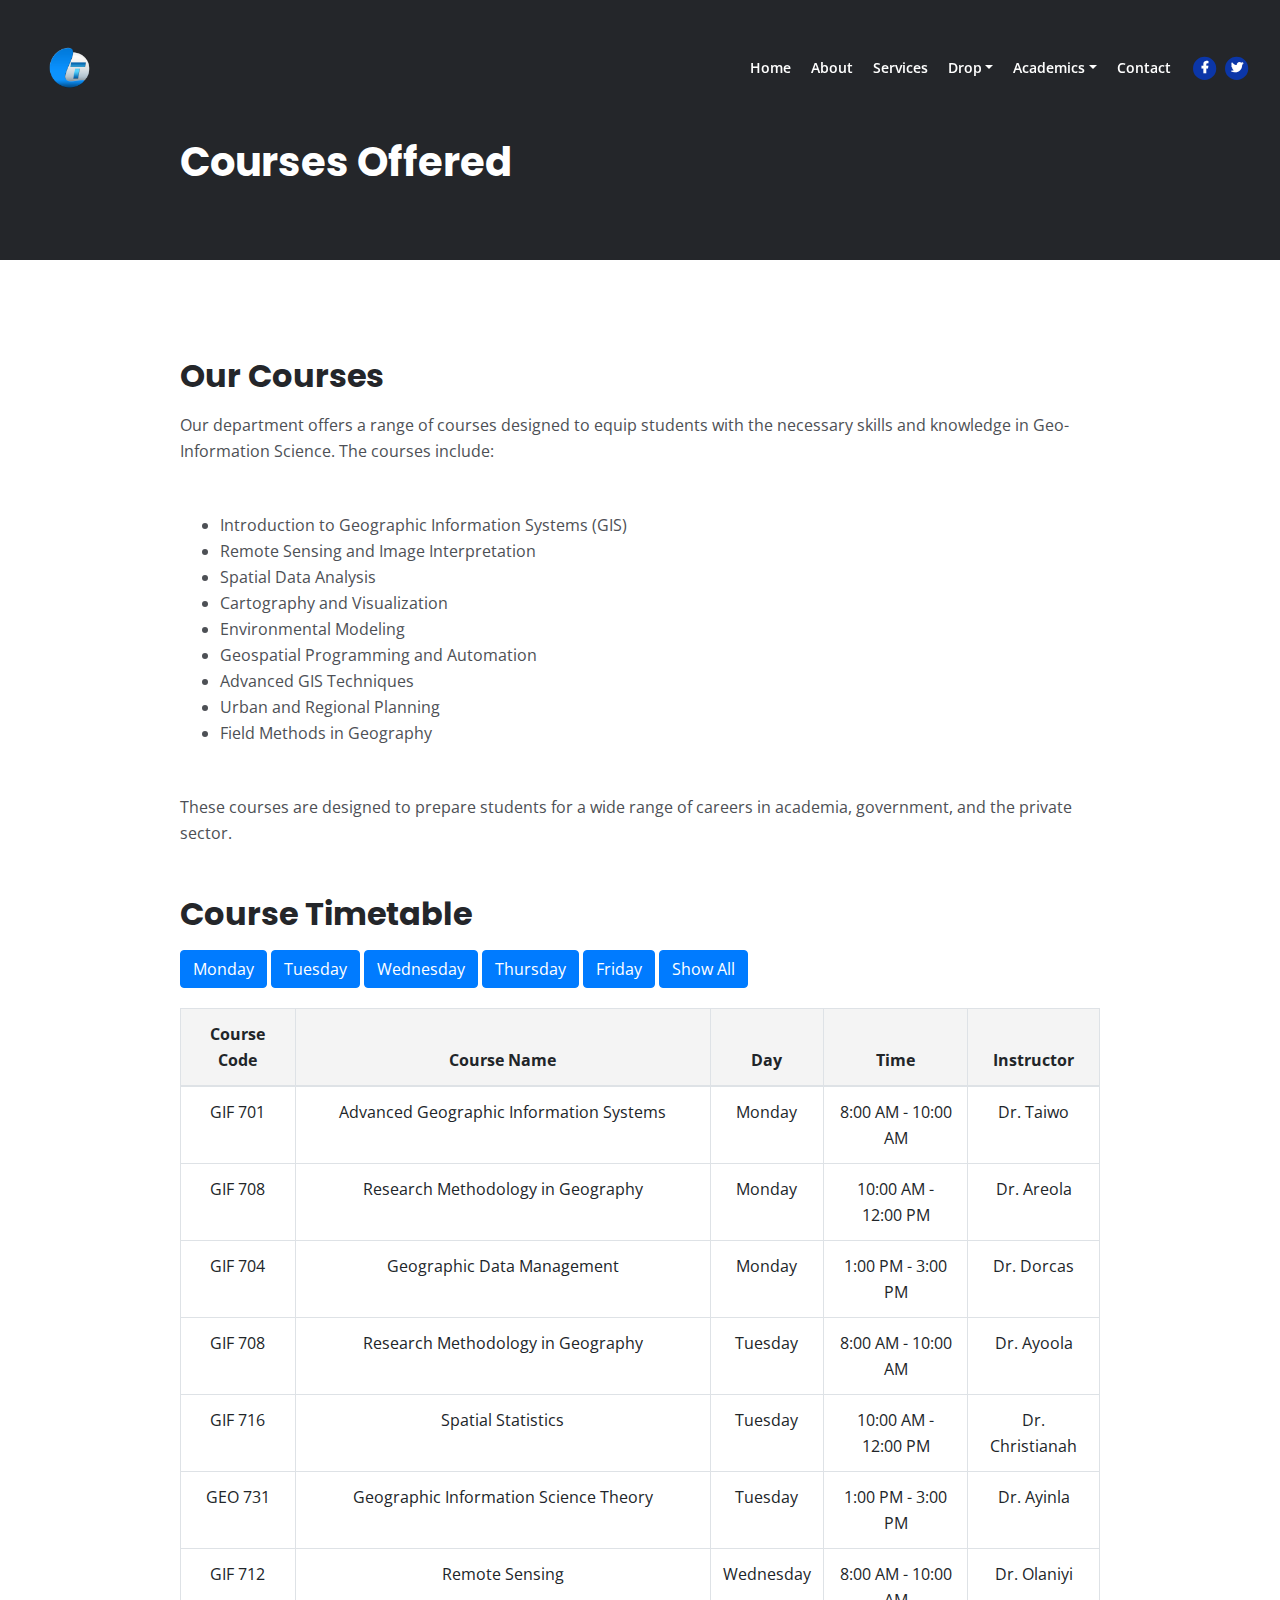
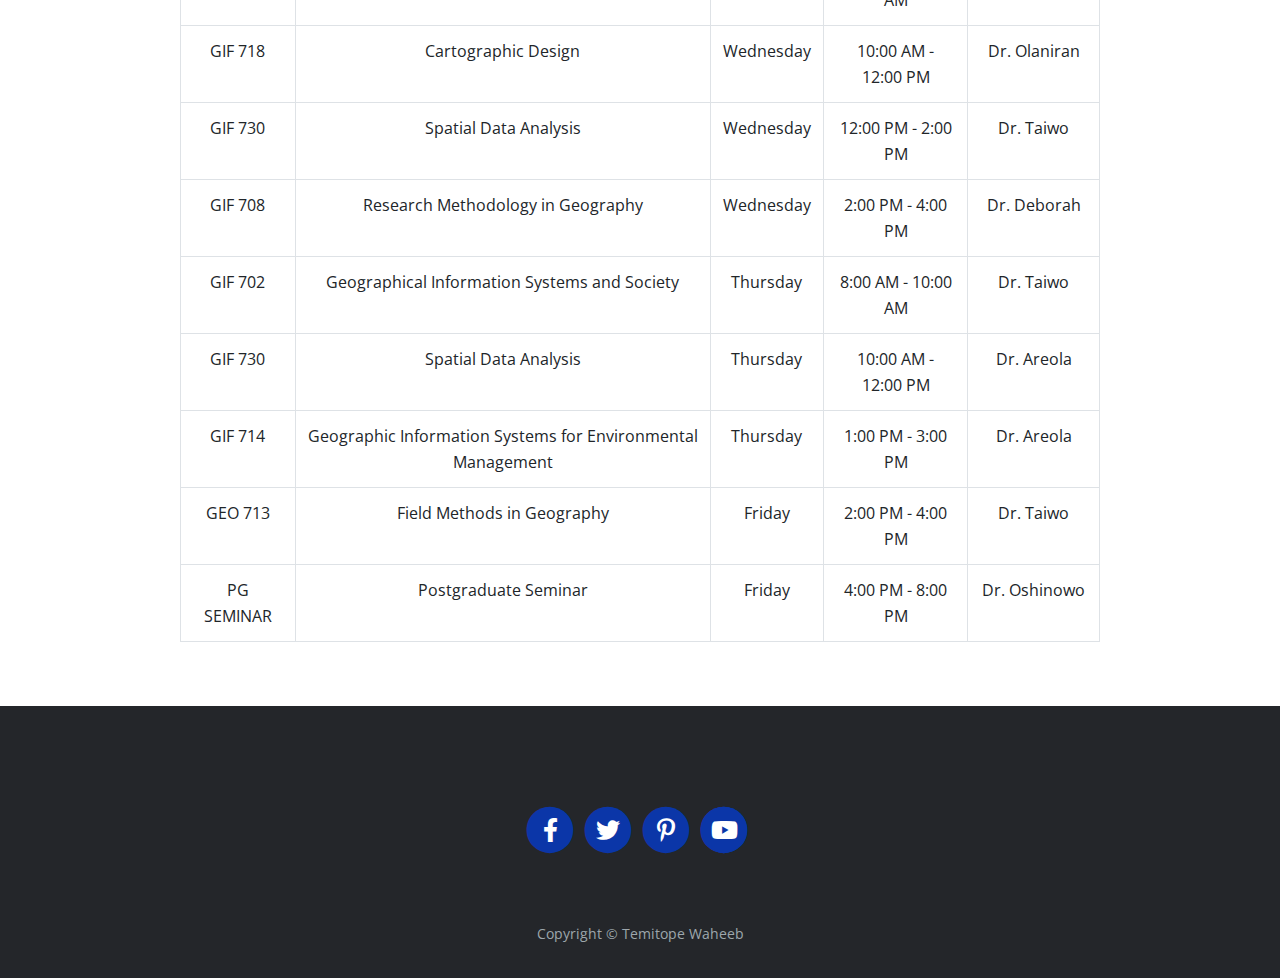
==== commit d4a15239: "courses.html" ====
--- a/courses.html
+++ b/courses.html
@@ -215,7 +215,7 @@
                                 <td>Remote Sensing</td>
                                 <td>Wednesday</td>
                                 <td>8:00 AM - 10:00 AM</td>
-                                <td>Dr. Dr olaniyi</td>
+                                <td>Dr. Olaniyi</td>
                             </tr>
                             <tr data-day="Wednesday">
                                 <td>GIF 718</td>
--- a/css/styles.css
+++ b/css/styles.css
@@ -521,7 +521,7 @@
 .header {
 	padding-top: 7rem;
 	padding-bottom: 5.5rem;
-	background: linear-gradient(rgba(0, 0, 0, 0.1), rgba(0, 0, 0, 0.1)), url('../images/header-background.jpg') center center no-repeat;
+	background: linear-gradient(rgba(0, 0, 0, 0.1), rgba(0, 0, 0, 0.1)), url('../images/Header-background.jpg') center center no-repeat;
 	background-size: cover;
 	text-align: center;
 }
@@ -1277,4 +1277,4 @@
 	}
 	/* end of extra pages */
 }
-/* end of min-width 1200px */+/* end of min-width 1200px */
